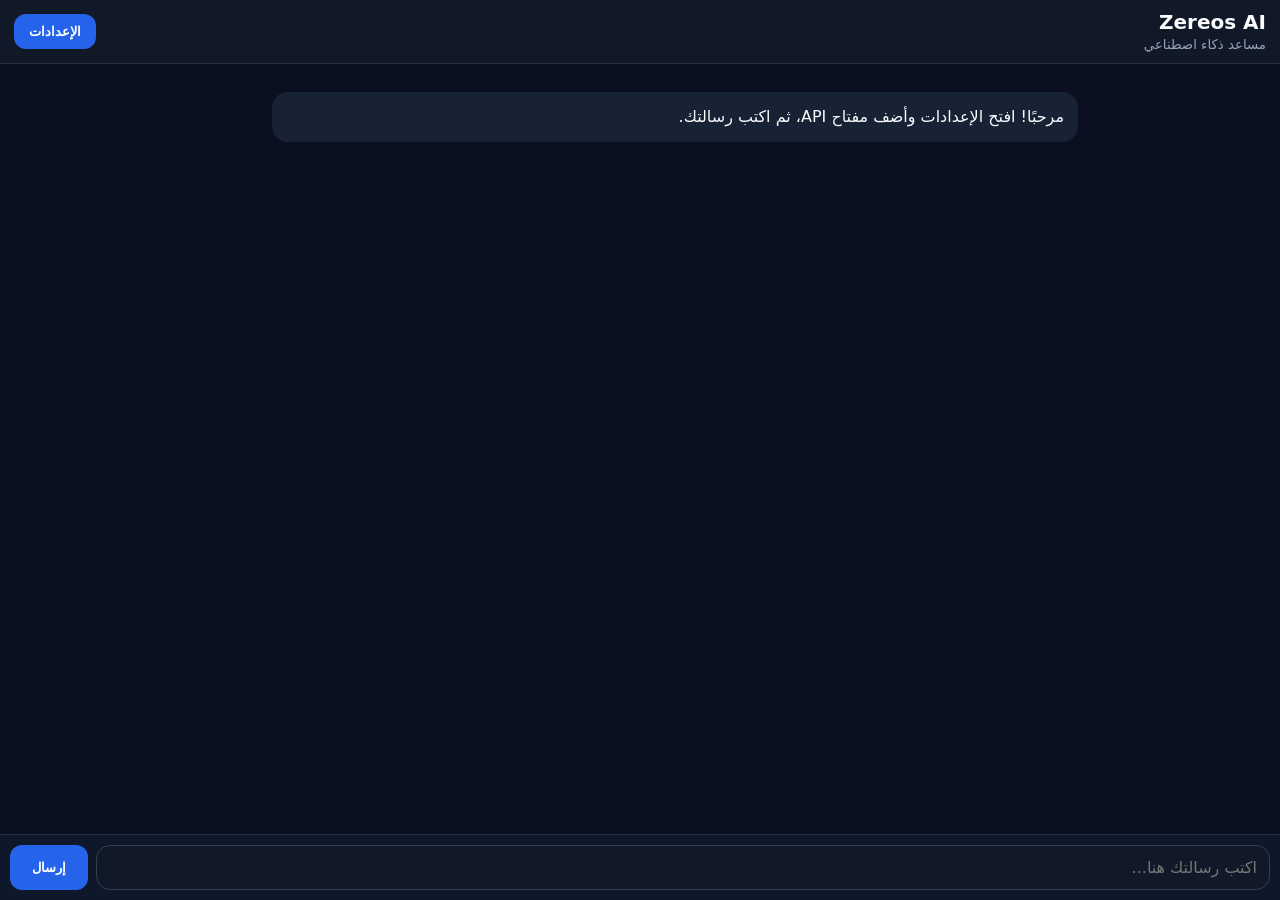
==== index.html @ 4ec75b0e "fix: make GitHub Pages root open Zereos AI" ====
<!doctype html>
<html lang="ar" dir="rtl">
<head>
<meta charset="utf-8">
<meta name="viewport" content="width=device-width,initial-scale=1">
<meta http-equiv="refresh" content="0; url=./docs/">
<title>Zereos AI</title>
<script>location.replace("./docs/");</script>
</head>
<body>جاري فتح Zereos AI...</body>
</html>
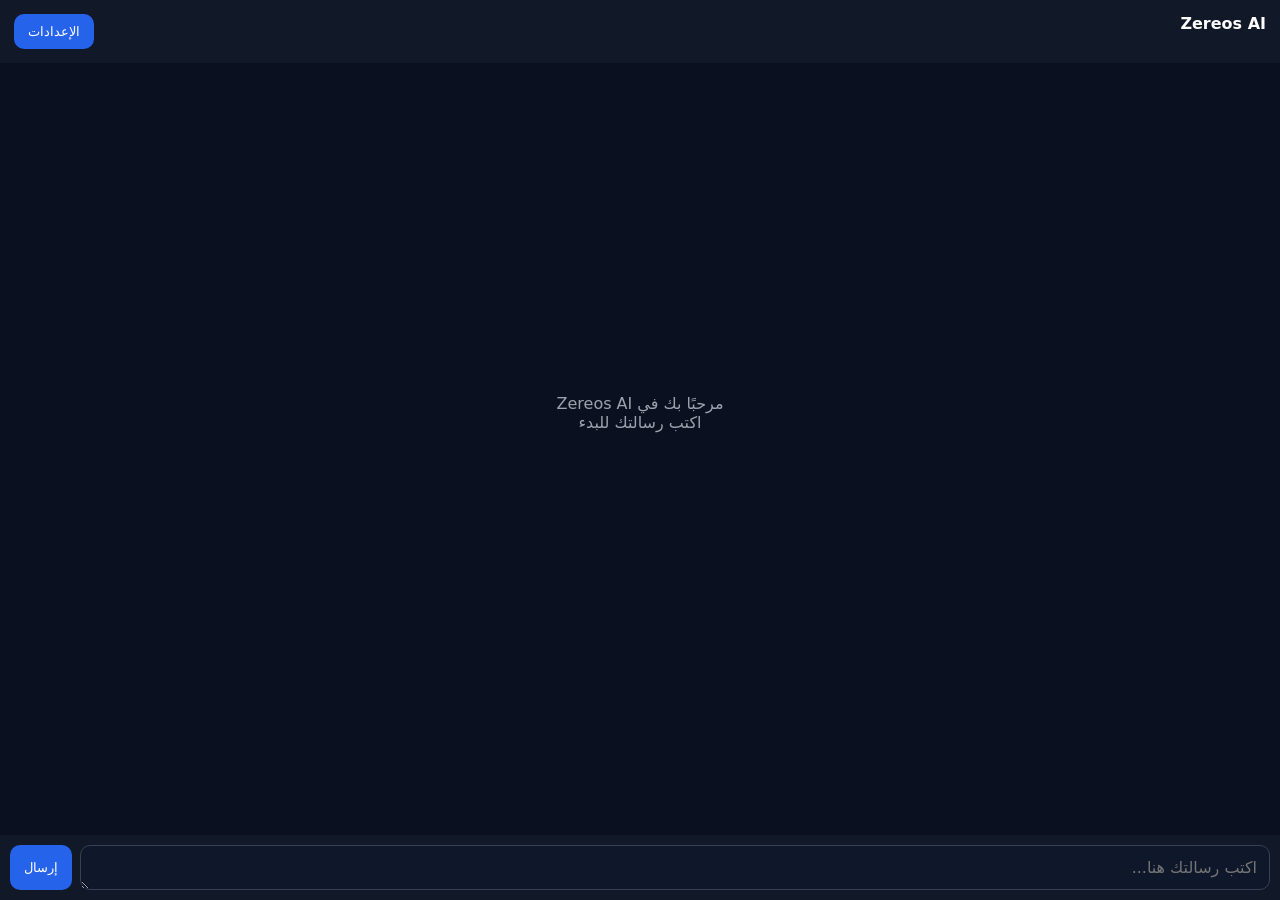
==== commit c15b9c44: "fix: replace legacy WebGPU test with standalone Zereos AI homepage" ====
--- a/index.html
+++ b/index.html
@@ -1,11 +1 @@
-<!doctype html>
-<html lang="ar" dir="rtl">
-<head>
-<meta charset="utf-8">
-<meta name="viewport" content="width=device-width,initial-scale=1">
-<meta http-equiv="refresh" content="0; url=./docs/">
-<title>Zereos AI</title>
-<script>location.replace("./docs/");</script>
-</head>
-<body>جاري فتح Zereos AI...</body>
-</html>+<!doctype html><html lang="ar" dir="rtl"><head><meta charset="utf-8"><meta name="viewport" content="width=device-width,initial-scale=1"><title>Zereos AI</title><style>body{margin:0;background:#0b1020;color:#fff;font-family:system-ui;display:flex;flex-direction:column;height:100vh}header{padding:14px;background:#111827;display:flex;justify-content:space-between}main{flex:1;overflow:auto;padding:16px}.msg{padding:10px 14px;margin:8px 0;border-radius:14px;white-space:pre-wrap}.user{background:#1d4ed8;margin-left:12%}.ai{background:#1f2937;margin-right:12%}form{display:flex;gap:8px;padding:10px;background:#111827}textarea{flex:1;background:#0f172a;color:#fff;border:1px solid #374151;border-radius:10px;padding:12px;font:inherit}button{background:#2563eb;color:white;border:0;border-radius:10px;padding:10px 14px}#status{padding:0 12px;color:#fbbf24}#settings{position:fixed;inset:0;background:#0b1020;padding:20px;display:none}#settings.show{display:block}input,select{width:100%;padding:12px;margin:8px 0 14px;background:#111827;color:#fff;border:1px solid #374151;border-radius:10px}</style></head><body><header><b>Zereos AI</b><button id="set">الإعدادات</button></header><main id="chat"><div id="welcome" style="text-align:center;color:#9ca3af;margin-top:35vh">مرحبًا بك في Zereos AI<br>اكتب رسالتك للبدء</div></main><div id="status"></div><form id="form"><textarea id="input" placeholder="اكتب رسالتك هنا..." rows="1"></textarea><button>إرسال</button></form><section id="settings"><button id="back">رجوع</button><h2>إعدادات Zereos AI</h2><label>المزوّد</label><select id="provider"><option value="gemini">Gemini</option><option value="openai">OpenAI</option><option value="deepseek">DeepSeek</option><option value="qwen">Qwen</option></select><label>مفتاح API</label><input id="key" type="password"><label>النموذج</label><input id="model" value="gemini-2.5-flash"><button id="save">حفظ</button></section><script>const $=x=>document.getElementById(x),K="zereos_local_ai";let c=JSON.parse(localStorage.getItem(K)||"{}");$("provider").value=c.provider||"gemini";$("key").value=c.key||"";$("model").value=c.model||"gemini-2.5-flash";$("set").onclick=()=>$("settings").classList.add("show");$("back").onclick=()=>$("settings").classList.remove("show");$("save").onclick=()=>{c={provider:$("provider").value,key:$("key").value.trim(),model:$("model").value.trim()};localStorage.setItem(K,JSON.stringify(c));$("settings").classList.remove("show")};function add(t,w){$("welcome")?.remove();let d=document.createElement("div");d.className="msg "+w;d.textContent=t;$("chat").appendChild(d);$("chat").scrollTop=$("chat").scrollHeight}async function ask(t){if(!c.key)throw Error("أضف مفتاح API من الإعدادات أولًا.");let p=c.provider||"gemini",m=c.model||"gemini-2.5-flash",r;if(p==="gemini")r=await fetch("https://generativelanguage.googleapis.com/v1beta/models/"+encodeURIComponent(m)+":generateContent?key="+encodeURIComponent(c.key),{method:"POST",headers:{"Content-Type":"application/json"},body:JSON.stringify({contents:[{role:"user",parts:[{text:t}]}]})});else{let b={openai:"https://api.openai.com/v1",deepseek:"https://api.deepseek.com",qwen:"https://maas.qwencloudapi.com/compatible-mode/v1"}[p];r=await fetch(b+"/chat/completions",{method:"POST",headers:{"Content-Type":"application/json","Authorization":"Bearer "+c.key},body:JSON.stringify({model:m,messages:[{role:"user",content:t}]})})}let d=await r.json();if(!r.ok)throw Error(d?.error?.message||"فشل الطلب");return p==="gemini"?d?.candidates?.[0]?.content?.parts?.map(x=>x.text||"").join(""):""+(d?.choices?.[0]?.message?.content||"لم يصل رد.")}$("form").onsubmit=async e=>{e.preventDefault();let t=$("input").value.trim();if(!t)return;$("input").value="";add(t,"user");$("status").textContent="جاري التفكير...";try{add(await ask(t),"ai")}catch(e){add("خطأ: "+e.message,"ai")}$("status").textContent=""}</script></body></html>
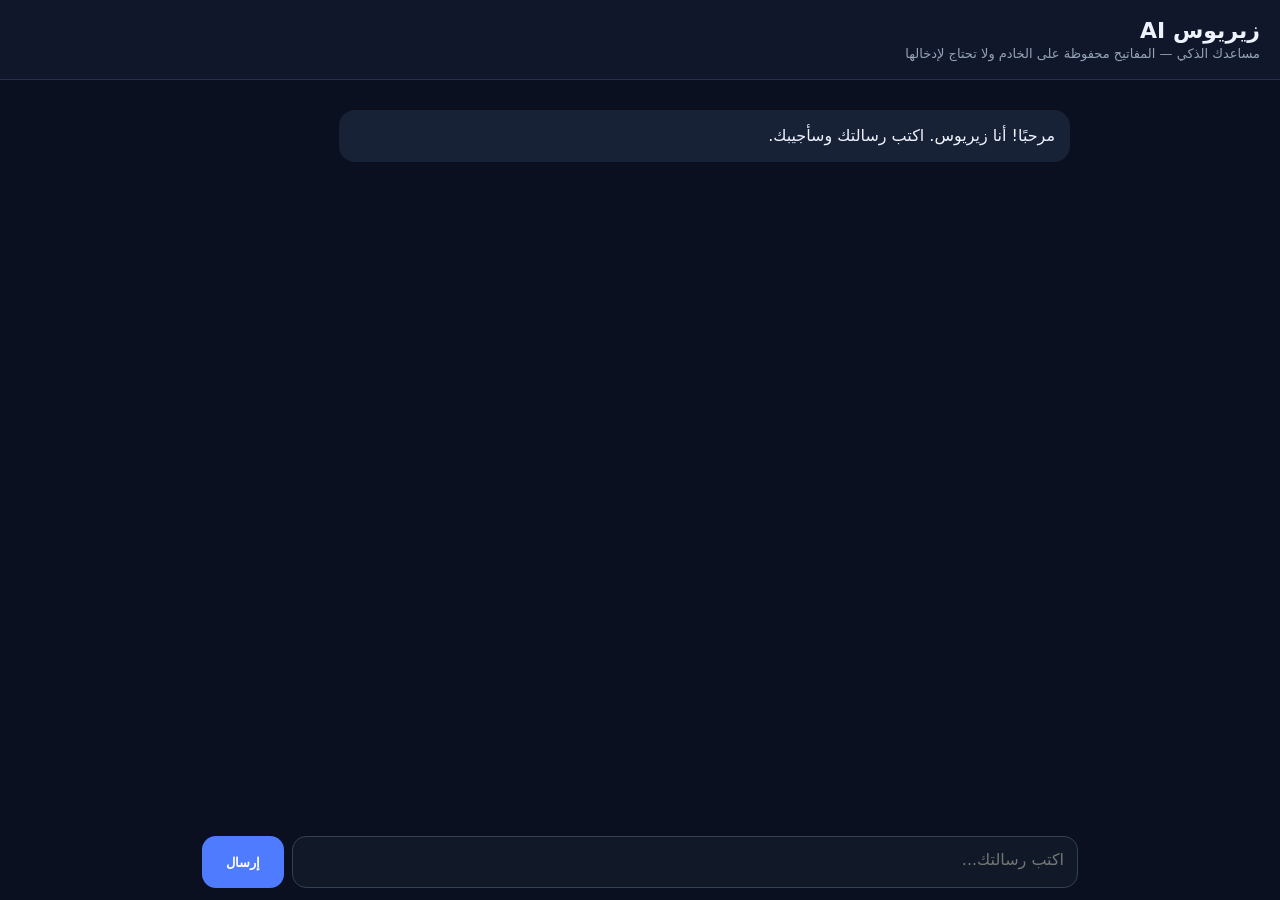
==== commit d70fbf22: "feat: build Zereos from scratch" ====
--- a/index.html
+++ b/index.html
@@ -1 +1,36 @@
-<!doctype html><html lang="ar" dir="rtl"><head><meta charset="utf-8"><meta name="viewport" content="width=device-width,initial-scale=1"><title>Zereos AI</title><style>body{margin:0;background:#0b1020;color:#fff;font-family:system-ui;display:flex;flex-direction:column;height:100vh}header{padding:14px;background:#111827;display:flex;justify-content:space-between}main{flex:1;overflow:auto;padding:16px}.msg{padding:10px 14px;margin:8px 0;border-radius:14px;white-space:pre-wrap}.user{background:#1d4ed8;margin-left:12%}.ai{background:#1f2937;margin-right:12%}form{display:flex;gap:8px;padding:10px;background:#111827}textarea{flex:1;background:#0f172a;color:#fff;border:1px solid #374151;border-radius:10px;padding:12px;font:inherit}button{background:#2563eb;color:white;border:0;border-radius:10px;padding:10px 14px}#status{padding:0 12px;color:#fbbf24}#settings{position:fixed;inset:0;background:#0b1020;padding:20px;display:none}#settings.show{display:block}input,select{width:100%;padding:12px;margin:8px 0 14px;background:#111827;color:#fff;border:1px solid #374151;border-radius:10px}</style></head><body><header><b>Zereos AI</b><button id="set">الإعدادات</button></header><main id="chat"><div id="welcome" style="text-align:center;color:#9ca3af;margin-top:35vh">مرحبًا بك في Zereos AI<br>اكتب رسالتك للبدء</div></main><div id="status"></div><form id="form"><textarea id="input" placeholder="اكتب رسالتك هنا..." rows="1"></textarea><button>إرسال</button></form><section id="settings"><button id="back">رجوع</button><h2>إعدادات Zereos AI</h2><label>المزوّد</label><select id="provider"><option value="gemini">Gemini</option><option value="openai">OpenAI</option><option value="deepseek">DeepSeek</option><option value="qwen">Qwen</option></select><label>مفتاح API</label><input id="key" type="password"><label>النموذج</label><input id="model" value="gemini-2.5-flash"><button id="save">حفظ</button></section><script>const $=x=>document.getElementById(x),K="zereos_local_ai";let c=JSON.parse(localStorage.getItem(K)||"{}");$("provider").value=c.provider||"gemini";$("key").value=c.key||"";$("model").value=c.model||"gemini-2.5-flash";$("set").onclick=()=>$("settings").classList.add("show");$("back").onclick=()=>$("settings").classList.remove("show");$("save").onclick=()=>{c={provider:$("provider").value,key:$("key").value.trim(),model:$("model").value.trim()};localStorage.setItem(K,JSON.stringify(c));$("settings").classList.remove("show")};function add(t,w){$("welcome")?.remove();let d=document.createElement("div");d.className="msg "+w;d.textContent=t;$("chat").appendChild(d);$("chat").scrollTop=$("chat").scrollHeight}async function ask(t){if(!c.key)throw Error("أضف مفتاح API من الإعدادات أولًا.");let p=c.provider||"gemini",m=c.model||"gemini-2.5-flash",r;if(p==="gemini")r=await fetch("https://generativelanguage.googleapis.com/v1beta/models/"+encodeURIComponent(m)+":generateContent?key="+encodeURIComponent(c.key),{method:"POST",headers:{"Content-Type":"application/json"},body:JSON.stringify({contents:[{role:"user",parts:[{text:t}]}]})});else{let b={openai:"https://api.openai.com/v1",deepseek:"https://api.deepseek.com",qwen:"https://maas.qwencloudapi.com/compatible-mode/v1"}[p];r=await fetch(b+"/chat/completions",{method:"POST",headers:{"Content-Type":"application/json","Authorization":"Bearer "+c.key},body:JSON.stringify({model:m,messages:[{role:"user",content:t}]})})}let d=await r.json();if(!r.ok)throw Error(d?.error?.message||"فشل الطلب");return p==="gemini"?d?.candidates?.[0]?.content?.parts?.map(x=>x.text||"").join(""):""+(d?.choices?.[0]?.message?.content||"لم يصل رد.")}$("form").onsubmit=async e=>{e.preventDefault();let t=$("input").value.trim();if(!t)return;$("input").value="";add(t,"user");$("status").textContent="جاري التفكير...";try{add(await ask(t),"ai")}catch(e){add("خطأ: "+e.message,"ai")}$("status").textContent=""}</script></body></html>+<!doctype html>
+<html lang="ar" dir="rtl">
+<head>
+<meta charset="utf-8">
+<meta name="viewport" content="width=device-width,initial-scale=1">
+<title>Zereos AI</title>
+<style>
+*{box-sizing:border-box}body{margin:0;background:#0b1020;color:#eef2ff;font-family:system-ui,-apple-system,Segoe UI,sans-serif;height:100vh;display:flex;flex-direction:column}
+header{padding:18px 20px;border-bottom:1px solid #26304a;background:#10172b}header strong{font-size:22px}header span{display:block;color:#94a3b8;font-size:13px;margin-top:3px}
+#chat{flex:1;overflow:auto;padding:20px;max-width:900px;width:100%;margin:auto}.msg{padding:13px 15px;border-radius:16px;margin:10px 0;white-space:pre-wrap;line-height:1.65;max-width:85%}.user{background:#263b68;margin-right:auto}.ai{background:#182237;margin-left:auto}
+#status{text-align:center;color:#94a3b8;font-size:12px;padding:5px}.bar{padding:12px;display:flex;gap:8px;max-width:900px;width:100%;margin:auto}.bar textarea{flex:1;resize:none;min-height:52px;max-height:140px;border:1px solid #334155;border-radius:14px;background:#111827;color:#fff;padding:13px;font:inherit}.bar button{width:82px;border:0;border-radius:14px;background:#4f7cff;color:#fff;font-weight:700}.bar button:disabled{opacity:.5}
+</style>
+</head>
+<body>
+<header><strong>زيريوس AI</strong><span>مساعدك الذكي — المفاتيح محفوظة على الخادم ولا تحتاج لإدخالها</span></header>
+<main id="chat"><div class="msg ai">مرحبًا! أنا زيريوس. اكتب رسالتك وسأجيبك.</div></main>
+<div id="status"></div>
+<div class="bar"><textarea id="input" placeholder="اكتب رسالتك..." rows="1"></textarea><button id="send">إرسال</button></div>
+<script>
+const chat=document.getElementById("chat"), input=document.getElementById("input"), send=document.getElementById("send"), status=document.getElementById("status");
+const history=[];
+function add(text,cls){const d=document.createElement("div");d.className="msg "+cls;d.textContent=text;chat.appendChild(d);chat.scrollTop=chat.scrollHeight}
+async function submit(){
+ const message=input.value.trim(); if(!message||send.disabled)return;
+ add(message,"user"); input.value=""; send.disabled=true; status.textContent="زيريوس يفكر...";
+ try{
+   const r=await fetch("/api/chat",{method:"POST",headers:{"Content-Type":"application/json"},body:JSON.stringify({message,history})});
+   const data=await r.json(); if(!r.ok)throw new Error(data.error||"حدث خطأ");
+   add(data.reply,"ai"); history.push({role:"user",content:message},{role:"assistant",content:data.reply});
+   status.textContent="المحرك: "+data.provider;
+ }catch(e){add("تعذر الحصول على رد: "+e.message,"ai");status.textContent="خطأ"}
+ finally{send.disabled=false;input.focus()}
+}
+send.onclick=submit; input.addEventListener("keydown",e=>{if(e.key==="Enter"&&!e.shiftKey){e.preventDefault();submit()}});
+</script>
+</body></html>
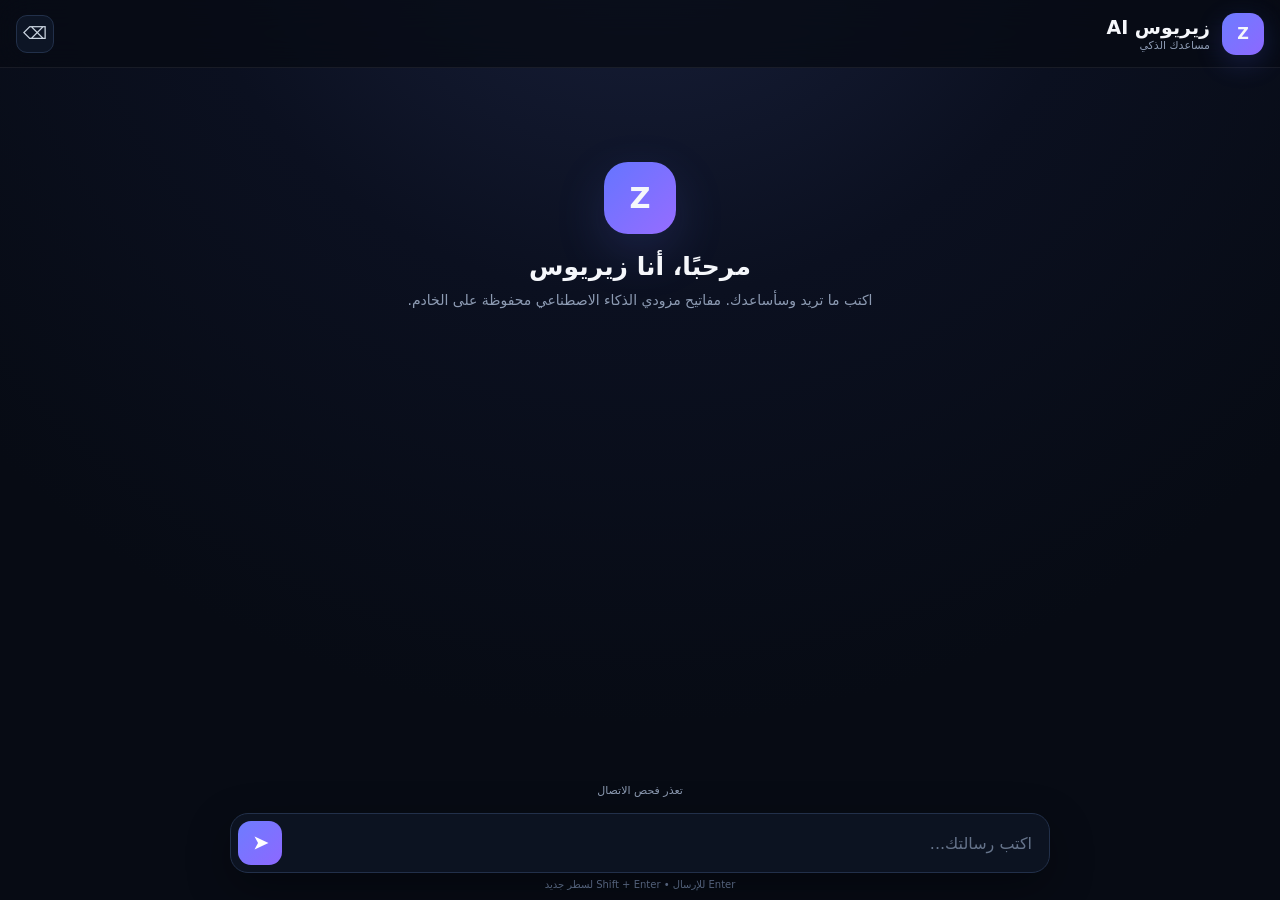
==== commit fa05e9f2: "feat: redesign Zereos chat interface" ====
--- a/index.html
+++ b/index.html
@@ -2,35 +2,62 @@
 <html lang="ar" dir="rtl">
 <head>
 <meta charset="utf-8">
-<meta name="viewport" content="width=device-width,initial-scale=1">
-<title>Zereos AI</title>
+<meta name="viewport" content="width=device-width,initial-scale=1,viewport-fit=cover">
+<meta name="theme-color" content="#0b1020">
+<title>زيريوس AI</title>
 <style>
-*{box-sizing:border-box}body{margin:0;background:#0b1020;color:#eef2ff;font-family:system-ui,-apple-system,Segoe UI,sans-serif;height:100vh;display:flex;flex-direction:column}
-header{padding:18px 20px;border-bottom:1px solid #26304a;background:#10172b}header strong{font-size:22px}header span{display:block;color:#94a3b8;font-size:13px;margin-top:3px}
-#chat{flex:1;overflow:auto;padding:20px;max-width:900px;width:100%;margin:auto}.msg{padding:13px 15px;border-radius:16px;margin:10px 0;white-space:pre-wrap;line-height:1.65;max-width:85%}.user{background:#263b68;margin-right:auto}.ai{background:#182237;margin-left:auto}
-#status{text-align:center;color:#94a3b8;font-size:12px;padding:5px}.bar{padding:12px;display:flex;gap:8px;max-width:900px;width:100%;margin:auto}.bar textarea{flex:1;resize:none;min-height:52px;max-height:140px;border:1px solid #334155;border-radius:14px;background:#111827;color:#fff;padding:13px;font:inherit}.bar button{width:82px;border:0;border-radius:14px;background:#4f7cff;color:#fff;font-weight:700}.bar button:disabled{opacity:.5}
+:root{--bg:#070b14;--panel:#0d1422;--panel2:#111b2d;--line:#22304a;--text:#f5f7fb;--muted:#8d9bb3;--accent:#6d7cff;--accent2:#8d68ff;--user:#27355a;--ai:#111a2b}
+*{box-sizing:border-box}
+html,body{margin:0;width:100%;height:100%;overflow:hidden}
+body{background:radial-gradient(circle at 50% -20%,#1b2340 0,#0b1020 38%,var(--bg) 72%);color:var(--text);font-family:system-ui,-apple-system,"Segoe UI",Tahoma,sans-serif}
+.app{height:100%;display:flex;flex-direction:column}
+header{height:68px;flex:none;display:flex;align-items:center;gap:12px;padding:10px 16px;border-bottom:1px solid rgba(255,255,255,.07);background:rgba(7,11,20,.78);backdrop-filter:blur(16px)}
+.logo{width:42px;height:42px;border-radius:14px;display:grid;place-items:center;font-weight:900;background:linear-gradient(135deg,var(--accent),var(--accent2));box-shadow:0 8px 28px #5968ff33}
+.brand{min-width:0}.brand b{display:block;font-size:19px}.brand span{display:block;color:var(--muted);font-size:11px;margin-top:1px}
+.head-actions{margin-right:auto;display:flex;gap:7px}
+.icon-btn{border:1px solid var(--line);background:#0d1525;color:#cbd5e1;border-radius:11px;width:38px;height:38px;font-size:17px;cursor:pointer}
+#chat{flex:1;overflow:auto;padding:22px 14px 18px;scroll-behavior:smooth}
+.chat-inner{max-width:820px;margin:auto}
+.welcome{text-align:center;padding:8vh 18px 20px}.welcome .orb{margin:auto auto 18px;width:72px;height:72px;border-radius:24px;display:grid;place-items:center;font-size:29px;font-weight:900;background:linear-gradient(135deg,#6575ff,#966cff);box-shadow:0 18px 50px #6677ff2b}
+.welcome h1{font-size:25px;margin:0 0 8px}.welcome p{margin:0;color:var(--muted);line-height:1.7;font-size:14px}
+.msg-row{display:flex;margin:13px 0}.msg-row.user{justify-content:flex-start}.msg-row.ai{justify-content:flex-end}
+.msg{max-width:min(82%,680px);padding:13px 15px;border:1px solid rgba(255,255,255,.06);border-radius:18px;white-space:pre-wrap;word-break:break-word;line-height:1.75;font-size:15px;box-shadow:0 7px 24px #00000018}
+.msg-row.user .msg{background:var(--user);border-bottom-right-radius:6px}.msg-row.ai .msg{background:var(--ai);border-bottom-left-radius:6px}
+.meta{font-size:10px;color:#71809a;margin:4px 7px 0}
+#status{height:25px;flex:none;text-align:center;color:var(--muted);font-size:11px;padding:4px}
+.composer{flex:none;padding:8px 12px calc(10px + env(safe-area-inset-bottom));background:linear-gradient(180deg,transparent,rgba(7,11,20,.96) 25%);}.composer-inner{max-width:820px;margin:auto;display:flex;align-items:flex-end;gap:8px;padding:7px;border:1px solid var(--line);background:rgba(13,20,34,.94);border-radius:18px;box-shadow:0 15px 45px #0005}
+textarea{flex:1;min-height:42px;max-height:150px;resize:none;border:0;outline:0;background:transparent;color:var(--text);padding:9px 10px;font:inherit;line-height:1.5}textarea::placeholder{color:#66748b}
+.send{width:44px;height:44px;flex:none;border:0;border-radius:13px;background:linear-gradient(135deg,var(--accent),var(--accent2));color:#fff;font-size:18px;font-weight:800;cursor:pointer}.send:disabled{opacity:.45;cursor:default}
+.hint{text-align:center;color:#53617a;font-size:10px;margin-top:6px}
+.typing{display:inline-flex;gap:4px;align-items:center}.typing i{width:5px;height:5px;border-radius:50%;background:#8b98b2;animation:b .9s infinite}.typing i:nth-child(2){animation-delay:.15s}.typing i:nth-child(3){animation-delay:.3s}@keyframes b{50%{opacity:.25;transform:translateY(-2px)}}
+@media(max-width:600px){header{height:62px;padding:8px 11px}.logo{width:39px;height:39px;border-radius:12px}.brand b{font-size:17px}.head-actions{gap:5px}.icon-btn{width:35px;height:35px}.msg{max-width:90%;font-size:14px}.welcome{padding-top:7vh}}
 </style>
 </head>
 <body>
-<header><strong>زيريوس AI</strong><span>مساعدك الذكي — المفاتيح محفوظة على الخادم ولا تحتاج لإدخالها</span></header>
-<main id="chat"><div class="msg ai">مرحبًا! أنا زيريوس. اكتب رسالتك وسأجيبك.</div></main>
-<div id="status"></div>
-<div class="bar"><textarea id="input" placeholder="اكتب رسالتك..." rows="1"></textarea><button id="send">إرسال</button></div>
+<div class="app">
+<header>
+  <div class="logo">Z</div>
+  <div class="brand"><b>زيريوس AI</b><span>مساعدك الذكي</span></div>
+  <div class="head-actions"><button class="icon-btn" id="clear" title="مسح المحادثة">⌫</button></div>
+</header>
+<main id="chat"><div class="chat-inner" id="chatInner">
+  <section class="welcome" id="welcome"><div class="orb">Z</div><h1>مرحبًا، أنا زيريوس</h1><p>اكتب ما تريد وسأساعدك. مفاتيح مزودي الذكاء الاصطناعي محفوظة على الخادم.</p></section>
+</div></main>
+<div id="status">جارٍ فحص الاتصال...</div>
+<div class="composer"><div class="composer-inner"><textarea id="input" placeholder="اكتب رسالتك..." rows="1"></textarea><button class="send" id="send" aria-label="إرسال">➤</button></div><div class="hint">Enter للإرسال • Shift + Enter لسطر جديد</div></div>
+</div>
 <script>
-const chat=document.getElementById("chat"), input=document.getElementById("input"), send=document.getElementById("send"), status=document.getElementById("status");
-const history=[];
-function add(text,cls){const d=document.createElement("div");d.className="msg "+cls;d.textContent=text;chat.appendChild(d);chat.scrollTop=chat.scrollHeight}
-async function submit(){
- const message=input.value.trim(); if(!message||send.disabled)return;
- add(message,"user"); input.value=""; send.disabled=true; status.textContent="زيريوس يفكر...";
- try{
-   const r=await fetch("/api/chat",{method:"POST",headers:{"Content-Type":"application/json"},body:JSON.stringify({message,history})});
-   const data=await r.json(); if(!r.ok)throw new Error(data.error||"حدث خطأ");
-   add(data.reply,"ai"); history.push({role:"user",content:message},{role:"assistant",content:data.reply});
-   status.textContent="المحرك: "+data.provider;
- }catch(e){add("تعذر الحصول على رد: "+e.message,"ai");status.textContent="خطأ"}
- finally{send.disabled=false;input.focus()}
-}
-send.onclick=submit; input.addEventListener("keydown",e=>{if(e.key==="Enter"&&!e.shiftKey){e.preventDefault();submit()}});
+const chat=document.getElementById("chat"),inner=document.getElementById("chatInner"),welcome=document.getElementById("welcome"),input=document.getElementById("input"),send=document.getElementById("send"),status=document.getElementById("status"),clearBtn=document.getElementById("clear");
+let history=[];
+try{history=JSON.parse(localStorage.getItem("zereos_history")||"[]")}catch{}
+function save(){localStorage.setItem("zereos_history",JSON.stringify(history.slice(-24)))}
+function scroll(){chat.scrollTop=chat.scrollHeight}
+function add(text,who,meta=""){if(welcome)welcome.style.display="none";const row=document.createElement("div");row.className="msg-row "+who;const box=document.createElement("div");box.className="msg";box.textContent=text;row.appendChild(box);inner.appendChild(row);if(meta){const m=document.createElement("div");m.className="meta";m.textContent=meta;box.appendChild(m)}scroll()}
+function restore(){for(const m of history){if(m.role==="user")add(m.content,"user");else if(m.role==="assistant")add(m.content,"ai")}}
+async function health(){try{const r=await fetch("/api/health",{cache:"no-store"});const d=await r.json();status.textContent=d.ok?"متصل • "+((d.providers||[]).length)+" مزود متاح":"الخدمة غير متاحة"}catch{status.textContent="تعذر فحص الاتصال"}}
+function resize(){input.style.height="auto";input.style.height=Math.min(input.scrollHeight,150)+"px"}
+async function submit(){const message=input.value.trim();if(!message||send.disabled)return;add(message,"user");history.push({role:"user",content:message});save();input.value="";resize();send.disabled=true;status.innerHTML='<span class="typing">زيريوس يفكر <i></i><i></i><i></i></span>';try{const r=await fetch("/api/chat",{method:"POST",headers:{"Content-Type":"application/json"},body:JSON.stringify({message,history:history.slice(0,-1)})});const d=await r.json();if(!r.ok)throw new Error(d.error||"حدث خطأ");add(d.reply,"ai");history.push({role:"assistant",content:d.reply});save();status.textContent="جاهز"+(d.provider?" • "+d.provider:"")}catch(e){add("تعذر الحصول على رد الآن. حاول مرة أخرى.","ai");status.textContent="تعذر الاتصال بالخدمة"}finally{send.disabled=false;input.focus()}}
+send.onclick=submit;input.addEventListener("input",resize);input.addEventListener("keydown",e=>{if(e.key==="Enter"&&!e.shiftKey){e.preventDefault();submit()}});clearBtn.onclick=()=>{history=[];save();inner.innerHTML="";inner.appendChild(welcome);welcome.style.display="block";status.textContent="تم مسح المحادثة";input.focus()};restore();health();input.focus();
 </script>
-</body></html>
+</body>
+</html>
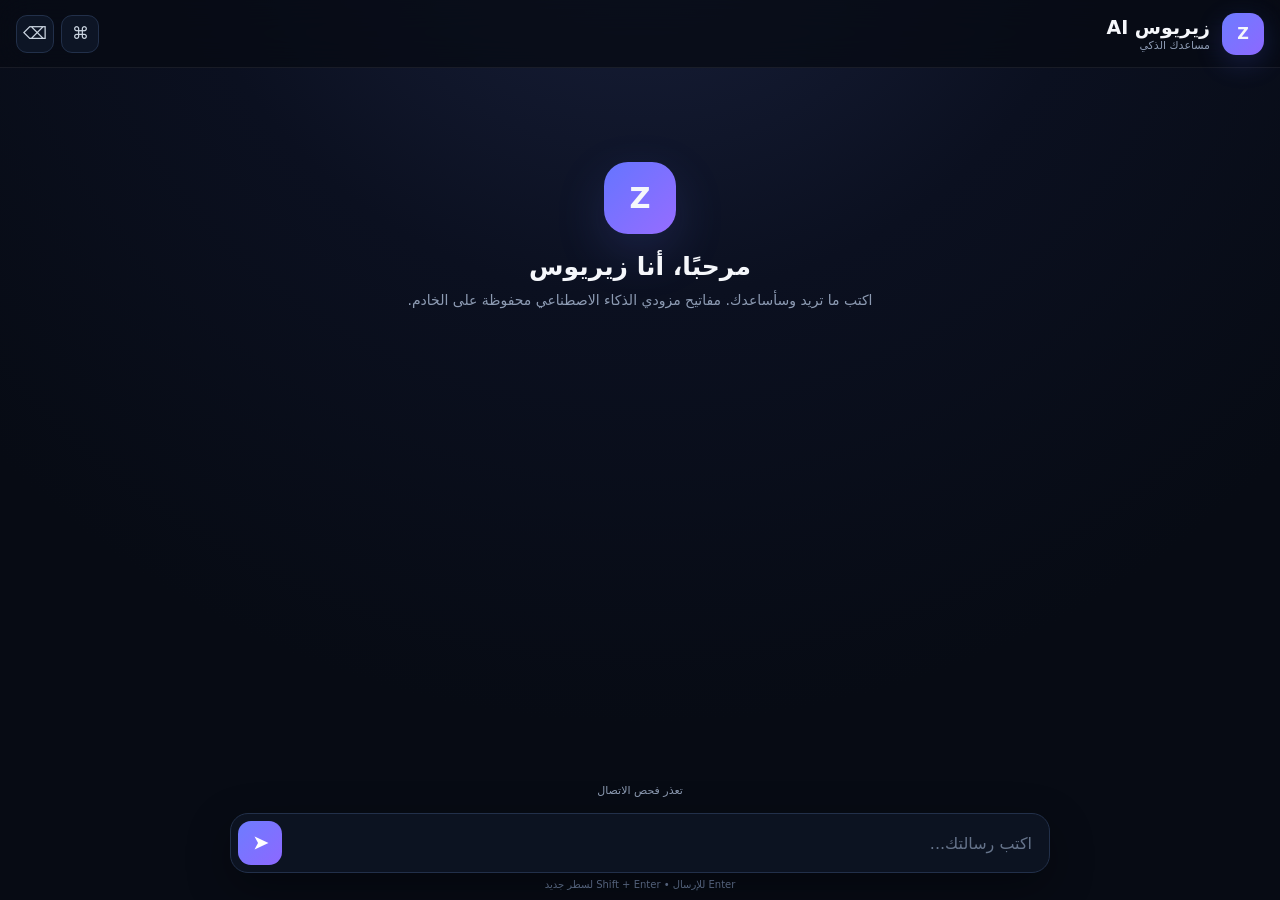
==== commit 05fc95e3: "feat: add GitHub file editing controls to chat UI" ====
--- a/index.html
+++ b/index.html
@@ -38,7 +38,7 @@
 <header>
   <div class="logo">Z</div>
   <div class="brand"><b>زيريوس AI</b><span>مساعدك الذكي</span></div>
-  <div class="head-actions"><button class="icon-btn" id="clear" title="مسح المحادثة">⌫</button></div>
+  <div class="head-actions"><button class="icon-btn" id="githubKey" title="مفتاح إدارة GitHub">⌘</button><button class="icon-btn" id="clear" title="مسح المحادثة">⌫</button></div>
 </header>
 <main id="chat"><div class="chat-inner" id="chatInner">
   <section class="welcome" id="welcome"><div class="orb">Z</div><h1>مرحبًا، أنا زيريوس</h1><p>اكتب ما تريد وسأساعدك. مفاتيح مزودي الذكاء الاصطناعي محفوظة على الخادم.</p></section>
@@ -47,16 +47,21 @@
 <div class="composer"><div class="composer-inner"><textarea id="input" placeholder="اكتب رسالتك..." rows="1"></textarea><button class="send" id="send" aria-label="إرسال">➤</button></div><div class="hint">Enter للإرسال • Shift + Enter لسطر جديد</div></div>
 </div>
 <script>
-const chat=document.getElementById("chat"),inner=document.getElementById("chatInner"),welcome=document.getElementById("welcome"),input=document.getElementById("input"),send=document.getElementById("send"),status=document.getElementById("status"),clearBtn=document.getElementById("clear");
+const API_BASE="https://zereos-ai-production.up.railway.app";
+const chat=document.getElementById("chat"),inner=document.getElementById("chatInner"),welcome=document.getElementById("welcome"),input=document.getElementById("input"),send=document.getElementById("send"),status=document.getElementById("status"),clearBtn=document.getElementById("clear"),githubKeyBtn=document.getElementById("githubKey");
+let adminToken=sessionStorage.getItem("zereos_admin_token")||"";
+githubKeyBtn.onclick=()=>{const value=prompt("أدخل مفتاح إدارة GitHub الذي تم ضبطه على الخادم (لا تضع GitHub token هنا):",adminToken);if(value===null)return;adminToken=value.trim();if(adminToken)sessionStorage.setItem("zereos_admin_token",adminToken);else sessionStorage.removeItem("zereos_admin_token");status.textContent=adminToken?"تم حفظ مفتاح الإدارة لهذه الجلسة":"تم مسح مفتاح الإدارة"};
 let history=[];
 try{history=JSON.parse(localStorage.getItem("zereos_history")||"[]")}catch{}
 function save(){localStorage.setItem("zereos_history",JSON.stringify(history.slice(-24)))}
 function scroll(){chat.scrollTop=chat.scrollHeight}
 function add(text,who,meta=""){if(welcome)welcome.style.display="none";const row=document.createElement("div");row.className="msg-row "+who;const box=document.createElement("div");box.className="msg";box.textContent=text;row.appendChild(box);inner.appendChild(row);if(meta){const m=document.createElement("div");m.className="meta";m.textContent=meta;box.appendChild(m)}scroll()}
 function restore(){for(const m of history){if(m.role==="user")add(m.content,"user");else if(m.role==="assistant")add(m.content,"ai")}}
-async function health(){try{const r=await fetch("/api/health",{cache:"no-store"});const d=await r.json();status.textContent=d.ok?"متصل • "+((d.providers||[]).length)+" مزود متاح":"الخدمة غير متاحة"}catch{status.textContent="تعذر فحص الاتصال"}}
+async function health(){try{const r=await fetch(API_BASE+"/api/health",{cache:"no-store"});const d=await r.json();status.textContent=d.ok?"متصل • "+((d.providers||[]).length)+" مزود متاح":"الخدمة غير متاحة"}catch{status.textContent="تعذر فحص الاتصال"}}
 function resize(){input.style.height="auto";input.style.height=Math.min(input.scrollHeight,150)+"px"}
-async function submit(){const message=input.value.trim();if(!message||send.disabled)return;add(message,"user");history.push({role:"user",content:message});save();input.value="";resize();send.disabled=true;status.innerHTML='<span class="typing">زيريوس يفكر <i></i><i></i><i></i></span>';try{const r=await fetch("/api/chat",{method:"POST",headers:{"Content-Type":"application/json"},body:JSON.stringify({message,history:history.slice(0,-1)})});const d=await r.json();if(!r.ok)throw new Error(d.error||"حدث خطأ");add(d.reply,"ai");history.push({role:"assistant",content:d.reply});save();status.textContent="جاهز"+(d.provider?" • "+d.provider:"")}catch(e){add("تعذر الحصول على رد الآن. حاول مرة أخرى.","ai");status.textContent="تعذر الاتصال بالخدمة"}finally{send.disabled=false;input.focus()}}
+async function submit(){const message=input.value.trim();if(!message||send.disabled)return;add(message,"user");history.push({role:"user",content:message});save();input.value="";resize();send.disabled=true;
+if(message.startsWith("!github ")){try{if(!adminToken)throw new Error("اضغط زر ⌘ وأدخل مفتاح إدارة GitHub أولًا.");const spec=JSON.parse(message.slice(8));const r=await fetch(API_BASE+"/api/github/write",{method:"POST",headers:{"Content-Type":"application/json"},body:JSON.stringify({...spec,admin_token:adminToken})});const d=await r.json();if(!r.ok)throw new Error(d.error||"تعذر تنفيذ التعديل");const out="نجحت عملية GitHub: "+d.action+"\nالمستودع: "+d.repo+"\nالملف: "+d.path+"\nCommit: "+(d.commit||"—")+(d.url?"\n"+d.url:"");add(out,"ai");history.push({role:"assistant",content:out});save();status.textContent="تم تنفيذ تعديل GitHub";}catch(e){add("تعذر تنفيذ عملية GitHub: "+e.message,"ai");status.textContent="فشلت عملية GitHub";}finally{send.disabled=false;input.focus()}return;}
+status.innerHTML='<span class="typing">زيريوس يفكر <i></i><i></i><i></i></span>';try{const r=await fetch(API_BASE+"/api/chat",{method:"POST",headers:{"Content-Type":"application/json"},body:JSON.stringify({message,history:history.slice(0,-1)})});const d=await r.json();if(!r.ok)throw new Error(d.error||"حدث خطأ");add(d.reply,"ai");history.push({role:"assistant",content:d.reply});save();status.textContent="جاهز"+(d.provider?" • "+d.provider:"")}catch(e){add("تعذر الحصول على رد الآن. حاول مرة أخرى.","ai");status.textContent="تعذر الاتصال بالخدمة"}finally{send.disabled=false;input.focus()}}
 send.onclick=submit;input.addEventListener("input",resize);input.addEventListener("keydown",e=>{if(e.key==="Enter"&&!e.shiftKey){e.preventDefault();submit()}});clearBtn.onclick=()=>{history=[];save();inner.innerHTML="";inner.appendChild(welcome);welcome.style.display="block";status.textContent="تم مسح المحادثة";input.focus()};restore();health();input.focus();
 </script>
 </body>
